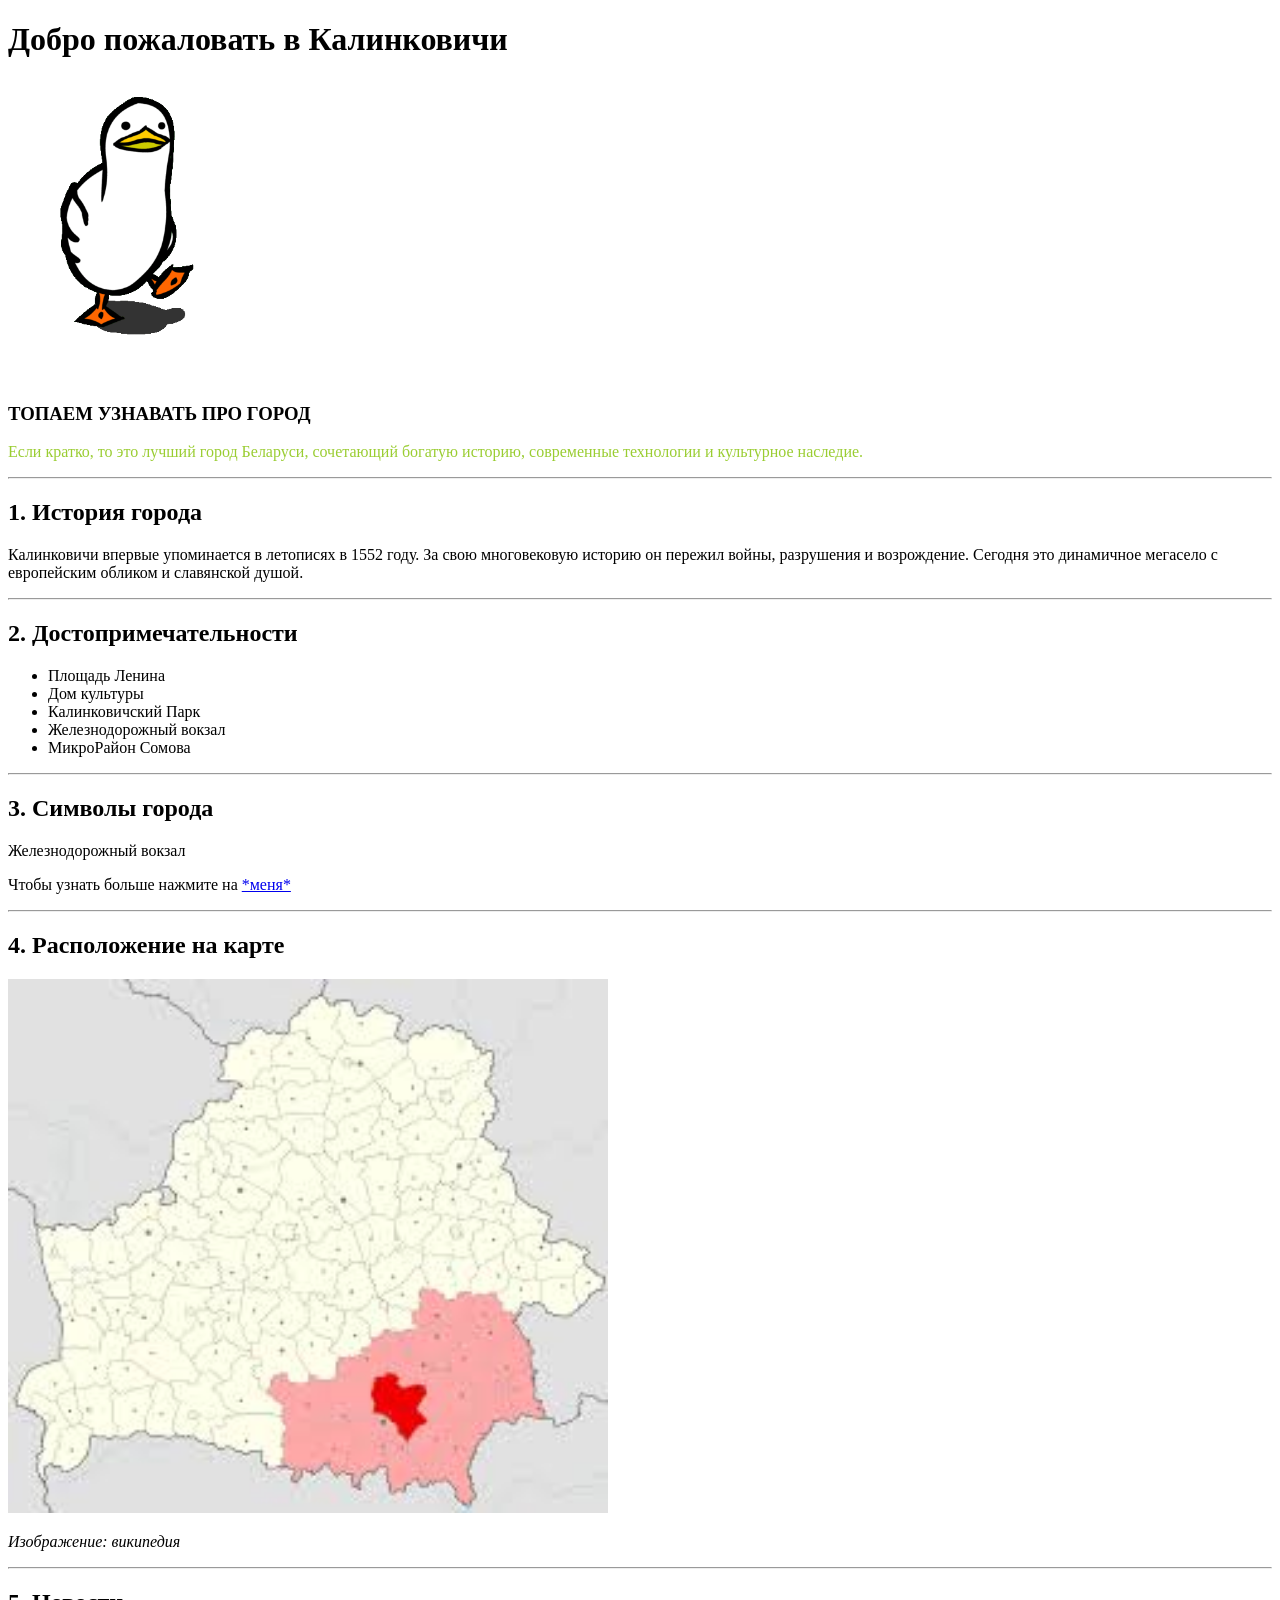
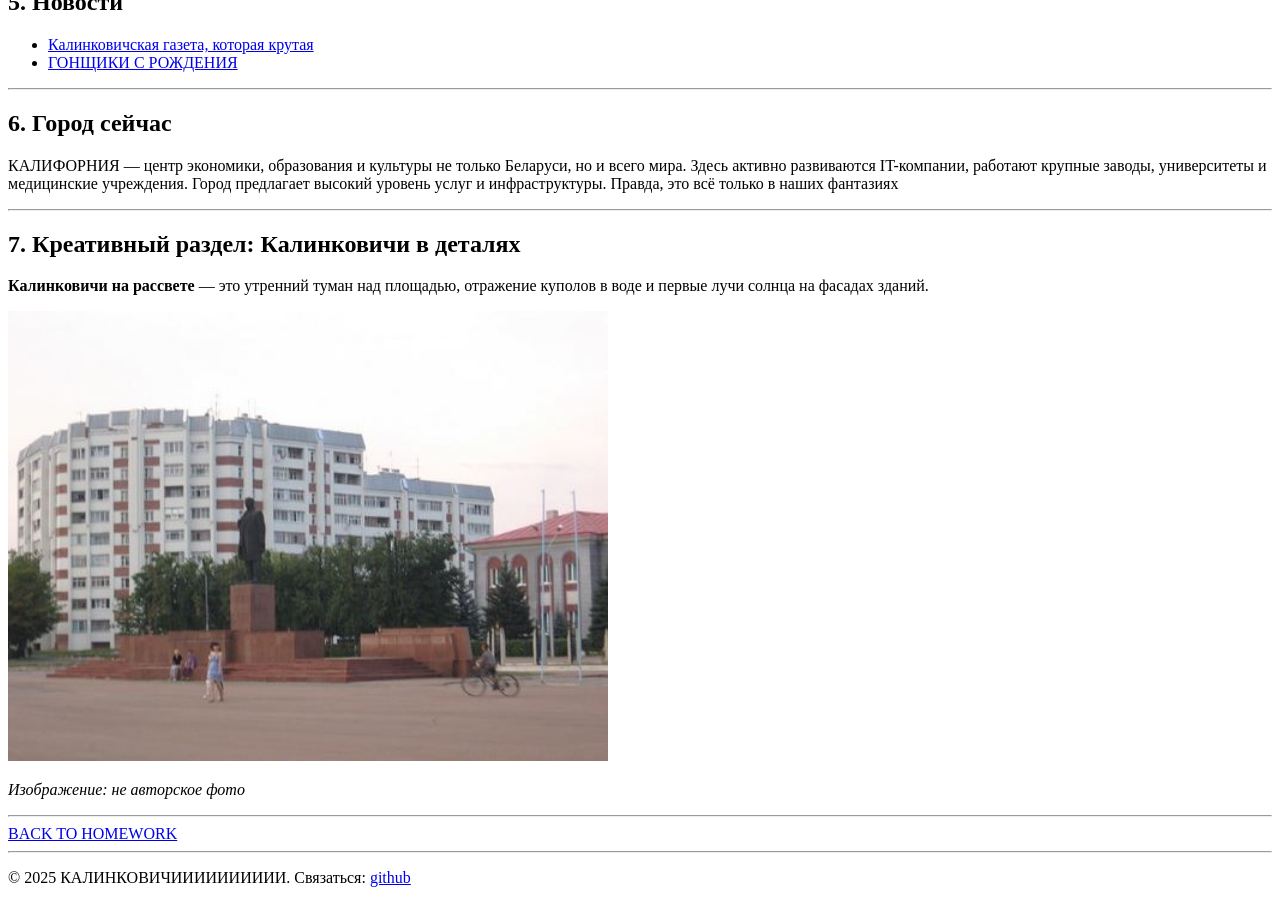
==== ind.html @ 2b4802c8 "Homework" ====
<!DOCTYPE html>
<html lang="ru">
<head>
  <meta charset="UTF-8">
  <title>Калинковичи — Сердце МИРА</title>
  <link rel="stylesheet" href="style.css">
</head>
<body>
  <h1>Добро пожаловать в Калинковичи</h1>
  <p><img src = "utka.gif" height="300"></p>
  <h3>ТОПАЕМ УЗНАВАТЬ ПРО ГОРОД</h3>
  <p style="color: yellowgreen;">Если кратко, то это лучший город Беларуси, сочетающий богатую историю, современные технологии и культурное наследие.</p>
  
  <hr>

  <h2>1. История города</h2>
  <p>Калинковичи впервые упоминается в летописях в 1552 году. За свою многовековую историю он пережил войны, разрушения и возрождение. Сегодня это динамичное мегасело с европейским обликом и славянской душой.</p>

  <hr>

  <h2>2. Достопримечательности</h2>
  <ul>
    <li>Площадь Ленина</li>
    <li>Дом культуры</li>
    <li>Калинковичский Парк</li>
    <li>Железнодорожный вокзал</li>
    <li>МикроРайон Сомова</li>
  </ul>

  <hr>

  <h2>3. Символы города</h2>
  <p>Железнодорожный вокзал</p>
  <p>Чтобы узнать больше нажмите на <a href="https://history.rw.by/vokzaly/vokzal_stantsii_kalinkovichi">*меня*</a></p>

  <hr>

  <h2>4. Расположение на карте</h2>
  <img src="map.jfif" alt="Карта Калинкович" width="600">
  <p><em>Изображение: википедия</em></p>

  <hr>

  <h2>5. Новости</h2>
  <ul>
    <li><a href="https://knews.by" target="_blank">Калинковичская газета, которая крутая</a></li>
    <li><a href="https://av.by/news/v_kalinkovichah_otec_posadil_maloletnego_syna_za_rul_posledstvia" target="_blank">ГОНЩИКИ С РОЖДЕНИЯ</a></li>
  </ul>

  <hr>

  <h2>6. Город сейчас</h2>
  <p>КАЛИФОРНИЯ — центр экономики, образования и культуры не только Беларуси, но и всего мира. Здесь активно развиваются IT-компании, работают крупные заводы, университеты и медицинские учреждения. Город предлагает высокий уровень услуг и инфраструктуры. Правда, это всё только в наших фантазиях</p>

  <hr>

  <h2>7. Креативный раздел: Калинковичи в деталях</h2>
  <p><strong>Калинковичи на рассвете</strong> — это утренний туман над площадью, отражение куполов в воде и первые лучи солнца на фасадах зданий.</p>
  <img src="kal.jpg" alt="Калинковичи на рассвете" width="600">
  <p><em>Изображение: не авторское фото</em></p>

  <hr>
  <a href="main.html">BACK TO HOMEWORK</a>
  <hr>
  <footer>
    <p>© 2025 КАЛИНКОВИЧИИИИИИИИИИ. Связаться: <a href="github.com/qsn4k">github</a></p>
  </footer>

</body>
</html>
---- style.css ----
@keyframes changeBackgroundColor 
{
    0% {
        background-color: #ff9a9e; /* Розовый */
    }
    50% {
        background-color: #fad0c4; /* Персиковый */
    }
    100% {
        background-color: #a18cd1; /* Светло-фиолетовый */
    }
}

body 
{
    animation-name: changeBackgroundColor; /* Имя анимации */
    animation-duration: 10s; /* Длительность одного цикла */
    animation-iteration-count: infinite; /* Бесконечное повторение */
    animation-timing-function: ease-in-out; /* Плавность анимации */
}
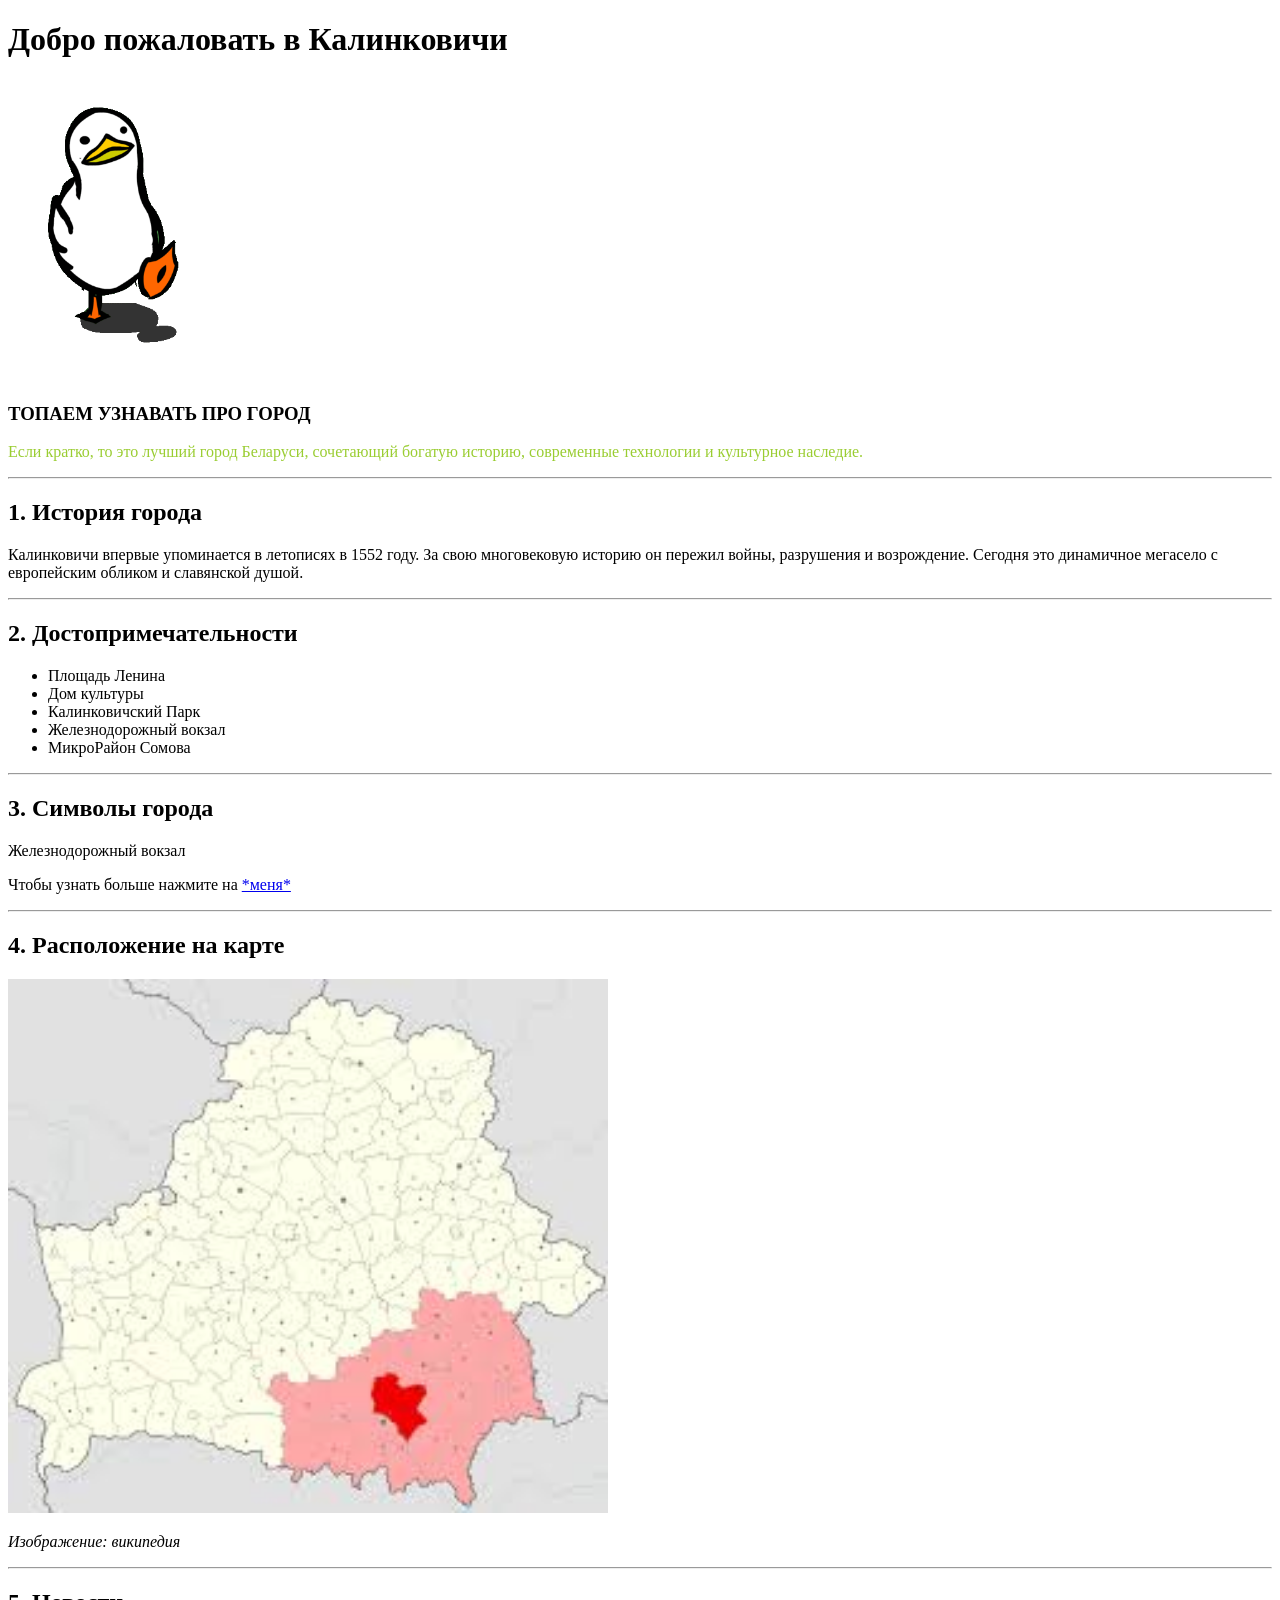
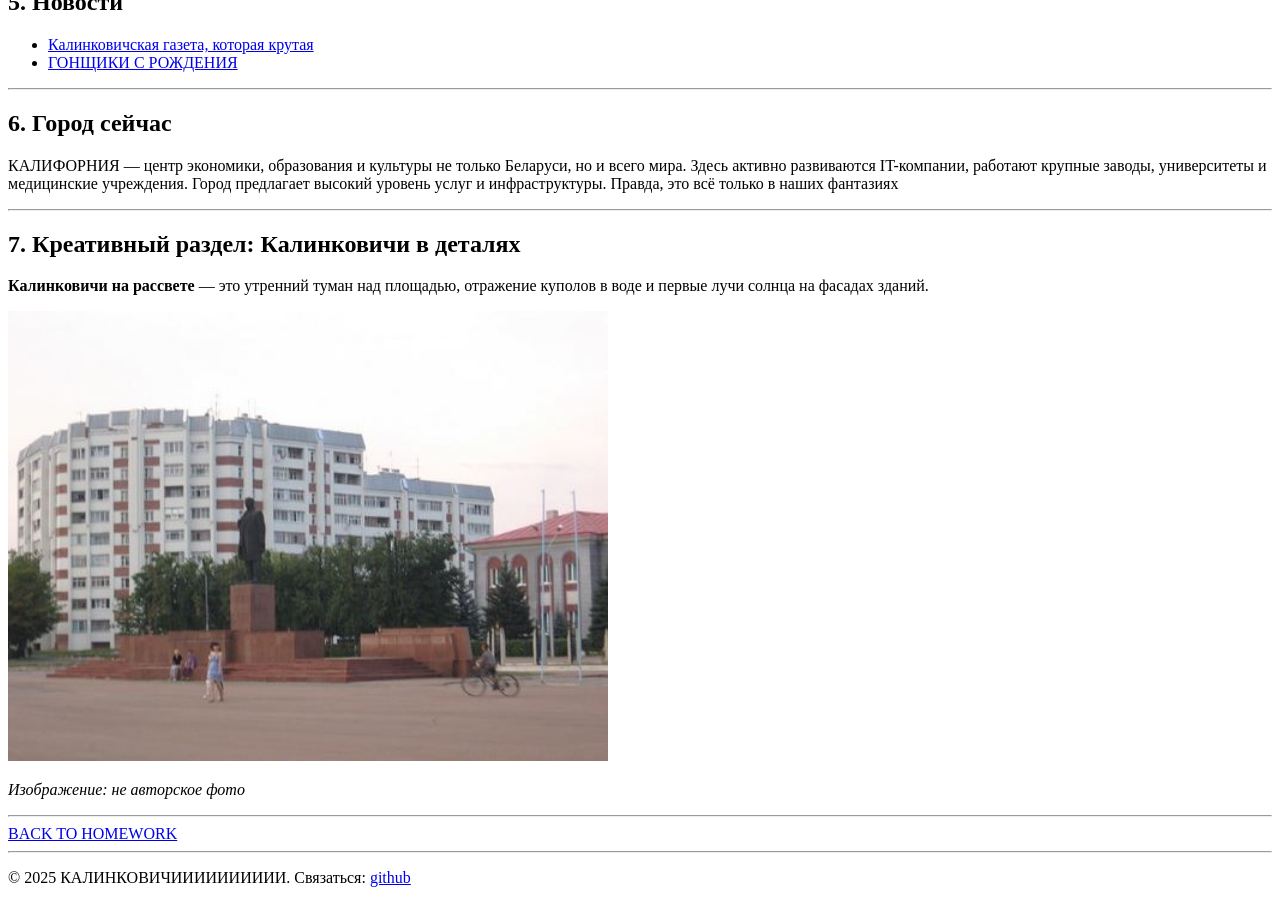
==== commit 3f787aef: "v2.0" ====
--- a/ind.html
+++ b/ind.html
@@ -60,7 +60,7 @@
   <p><em>Изображение: не авторское фото</em></p>
 
   <hr>
-  <a href="main.html">BACK TO HOMEWORK</a>
+  <a href="index.html">BACK TO HOMEWORK</a>
   <hr>
   <footer>
     <p>© 2025 КАЛИНКОВИЧИИИИИИИИИИ. Связаться: <a href="github.com/qsn4k">github</a></p>
